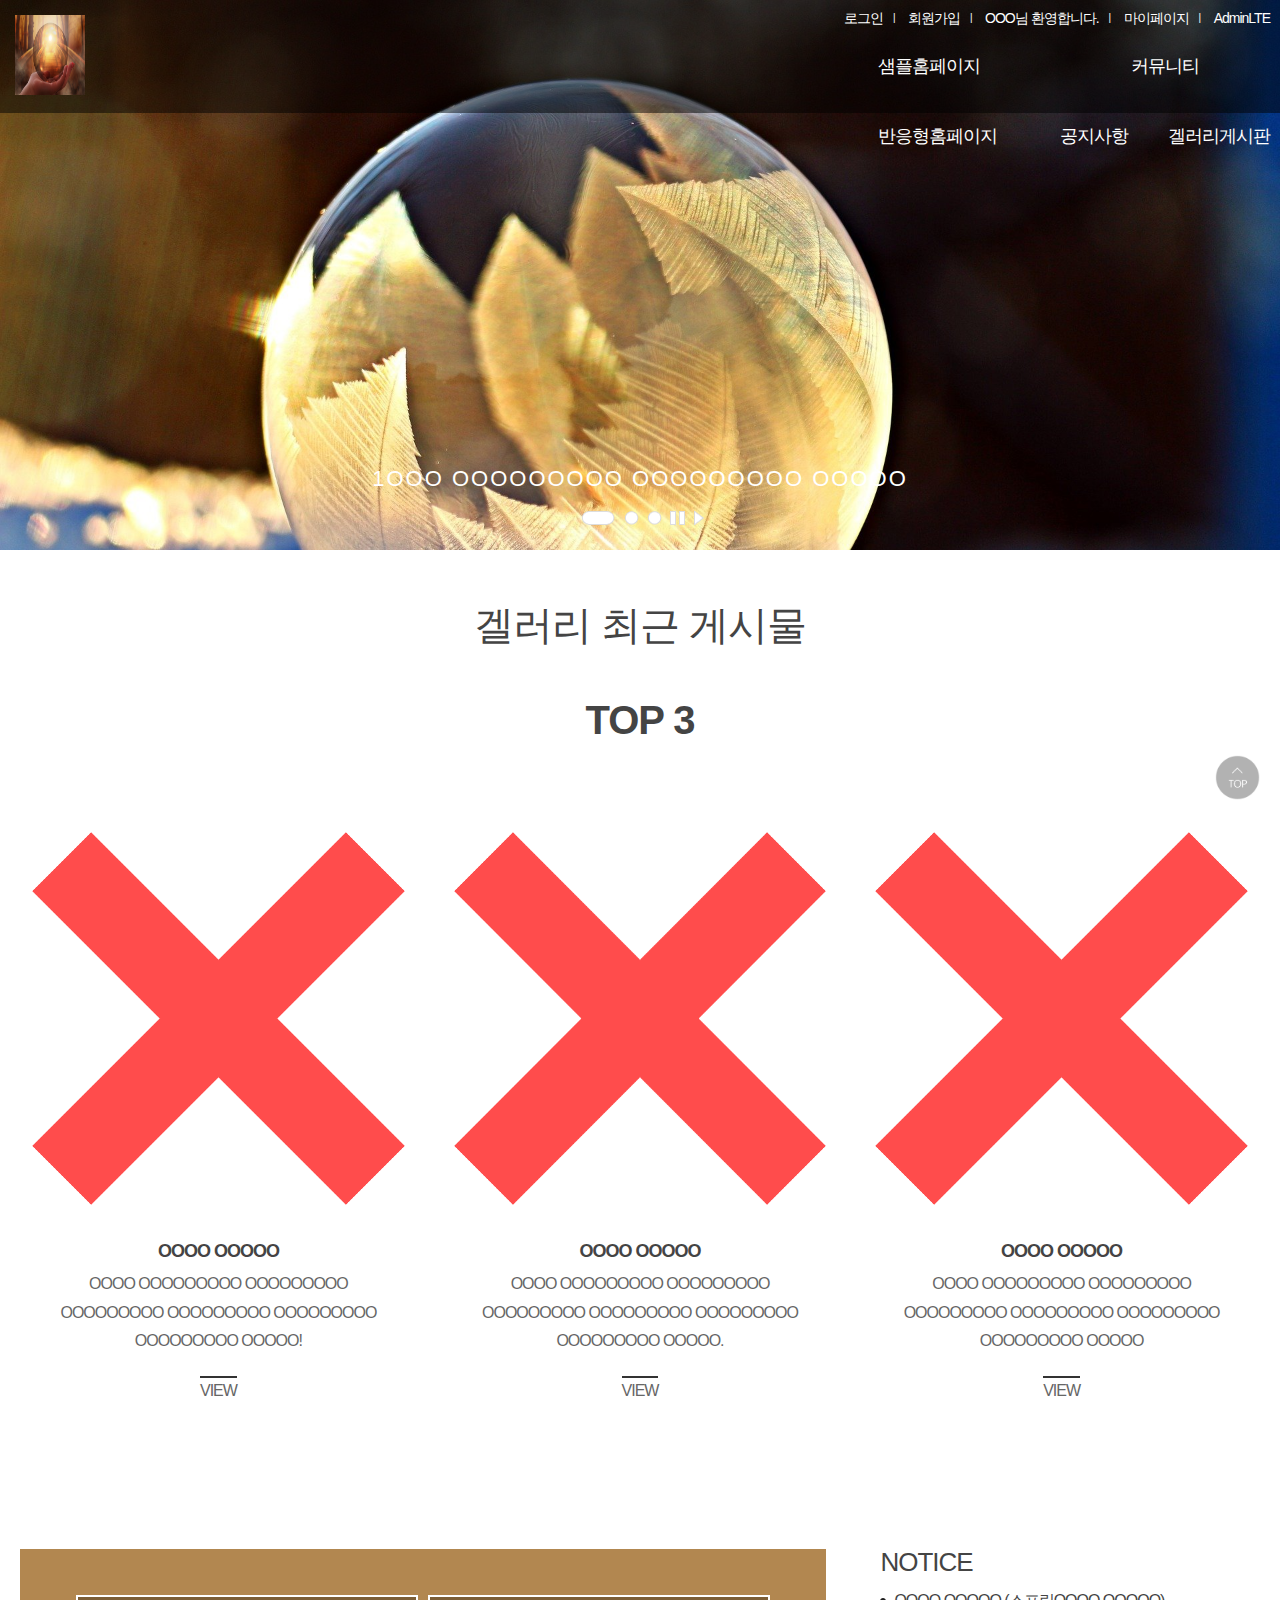
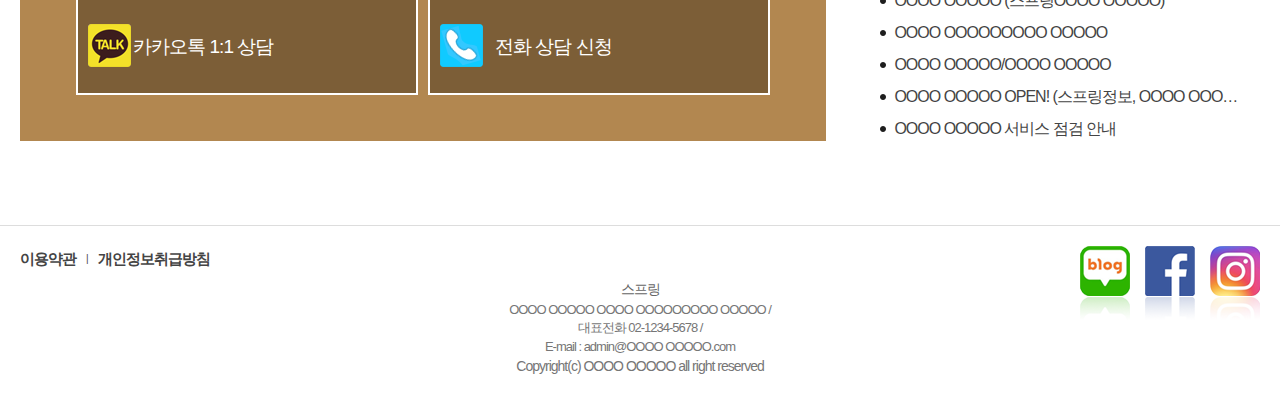
==== home/index.html @ 6bbe4cb5 "5교시 커밋" ====
<!DOCTYPE html>
<html lang="ko">
<head>
<title> 스프링 </title>
<meta name="viewport" content="width=device-width, initial-scale=1, minimum-scale=1, maximum-scale=1">
<meta charset="utf-8" />
<meta http-equiv="X-UA-Compatible" content="IE=edge">
<!-- 제이쿼리 코어 임포트(아래) -->
<script src="/home/js/jquery-3.6.0.js"></script>
<!-- 상단 바로가기 링크시 부드럽게 상단으로 이동하는 js 임포트(아래) -->
<script src="/home/js/jquery.smooth-scroll.min.js"></script>
<!-- 화면을 초기화 시키는 reset 스타일 임포트: 크로스브라이징 처리하기위해서 -->
<!-- 크롬, It, 엣지, 사파리, 파이어폭스 h1, p, u1, div 태그의 크기가 조금씩 틀립니다. -->
<!-- 작업한 결과가 모든 브라우저(크로싱브라우징)에 똑같이 보이게 하기 위한 reset.css(아래) -->
<link rel="stylesheet" href="/home/css/reset.css">
<!-- 여기서 부터 사용자 정의형 스타일 + 스크립트 추가(아래) -->
<link rel="stylesheet" href="/home/css/mobile.css">
<!-- 테블릿용 CSS 임포트 -->
<link rel="stylesheet" href="/home/css/tablet.css">
<!-- PC용 CSS 임포트 -->
<link rel="stylesheet" href="/home/css/pc.css">
<script src="/home/js/main.js"></script>
<!-- 메인슬라이드 코어 임포트 -->
<script src="/home/js/slidemain.js"></script>
<style>
/* 테블릿용 메인페이지 스타일 지정(아래) 801px~ 무한대까지 재정의 */
@media all and (min-width:801px) {

}
/* PC용 메인페이지 스타일 지정 1066px~ 무한대까지 재정의 */
@media all and (min-width:1066px) {
	/* 상단로고, 메뉴영역 */
	.header_area h1 {
		padding-left: 0px;
	}
	.header_cont {
		width: 769px;
		padding-right: 10px;
	}
	.gnb li a {
		padding: 26px 40px;
	}
	.gnb_depth { /* 2차메뉴 내용 */ 

	}
	/* //상단로고, 메뉴영역 */
};
</style>
<script>
// 메인페이지 전용 슬라이드 호출 부분
$(document).ready(function() {
	//위에서 선언한 함수|변수 사용(아래)
	//여기서 함수호출(실행)
	slideAuto = setTimeout('play_w("right")', 3000);//3초마다 play_w함수 실행
	var slidePlayHide = setTimeout(function(){
		$('.rollplay').css('display','none');
	},3000);//3초 후에 rollplay클래스 플레이버튼 영역을 숨김
	// 3개의 슬라이드 버튼 클랙 액션처리
	$('.rollstop a').click(function(){
		// this는 클릭한 본인 태그를 말합니다.
		$(this).parent().hide();//현재 stop버튼 숨김.
		$('.rollplay').css('display','inline-block');
		if(slideAuto) {
			clearTimeout(slideAuto);//slideAuto변수가 없다면, play_w함수를 실행 중지.
		}
	});
	$('.rollplay a').click(function(){
		$(this).parent().hide();// a태그의 부모 rollplay영역 입니다.
		$('.rollstop').css('display','inline-block');
		play_w('right');//3초마다 슬라이드 이미지 액션일 발생합니다.

	});
	$('.rollingbtn li.seq a').each(function(index){
		$(this).click(function(){
			$('.rollplay').hide();
			$('.rollstop').css('display','inline-block');
			if(slideAuto) {
				clearTimeout(slideAuto);//슬라이드 중지
			}
			play_w(index);//슬라이드 재생 : 단 시작위치는 클릭한 index부터 무한반복
		});
	});
});
</script>
</head>
<body>
<!-- 헤더에서푸터까지 -->
<div id="wrap">
	<!-- 헤더상단메뉴영역영역 -->
	<header id="header">
		<div class="header_area box_inner clear">
			<!-- 상단로고영역 -->
			<h1><a href="index.html">스프링 in 자바</a></h1>
			<!-- //상단로고영역 -->
			
			<!-- 상단메뉴메뉴영역 -->
			<p class="openMOgnb"
            ><a href="#">
                <b class="hdd">메뉴열기</b>
                 <span></span><span></span><span></span>
                </a>
            </p>
			<div class="header_cont">
				<ul class="util clear">
					<li><a href="login.html">로그인</a></li>
					<li><a href="join.html">회원가입</a></li>
					<!-- 로그인 후 보이는 메뉴(아래) -->
					<li><a href="#">OOO님 환영합니다.</a></li>
					<li><a href="mypage.html">마이페이지</a></li>
					<li><a href="../admin/home.html">AdminLTE</a></li>
				</ul>	
				<nav>
				<ul class="gnb clear">
					<li><a href="board_list.html" class="openAll1">샘플홈페이지</a>

                        <div class="gnb_depth gnb_depth2_1">
                            <ul class="submenu_list">
                                <li><a href="board_list.html">반응형홈페이지</a></li>
                            </ul>
                        </div>
					</li>
					<li><a href="board_list.html" class="openAll2">커뮤니티</a>
				        <div class="gnb_depth gnb_depth2_2">
                            <ul class="submenu_list">
                                <li><a href="board_list.html">공지사항</a></li>
                                <li><a href="board_list.html">겔러리게시판</a></li>
                            </ul>
                        </div>
					</li>
				</ul>
                </nav>
				<p class="closePop"><a href="javascript:;">닫기</a></p>
			</div>
			<!-- //상단메뉴메뉴영역 -->
		</div>
	</header>
	<!-- //헤더상단메뉴영역영역 -->
	
	<!-- 메인콘텐츠영역 -->
	<div id="container">
		<!-- 모바일+PC 공통슬라이드영역 -->
    	<div class="main_rolling_pc">
            <div class="visualRoll">
            	<!-- 슬라이드이미지영역 -->
                <ul class="viewImgList">
                    <li class="imglist0">
                        <div class="roll_content">
                            <a href="javascript:;">
							<p class="roll_txtline">1OOO OOOOOOOOO OOOOOOOOO OOOOO</p>
							</a>
                        </div>
                    </li>
                    <li class="imglist1">
                        <div class="roll_content">
                            <a href="javascript:;">
							<p class="roll_txtline">2OOO OOOOOOOOO OOOOOOOOO OOOOO</p>
							</a>
                        </div>
                    </li>
                    <li class="imglist2">
                        <div class="roll_content">
                            <a href="javascript:;">
							<p class="roll_txtline">3OOO OOOOOOOOO OOOOOOOOO OOOOO</p>
							</a>
                        </div>
                    </li>
                </ul>
                <!-- //슬라이드이미지영역 -->
                <!-- 슬라이드버튼영역 -->
                <div class="rollbtnArea">
                    <ul class="rollingbtn">
                        <li class="seq butt0"><a href="#butt"><img src="./img/btn_rollbutt_on.png" alt="1번" /></a></li>
                        <li class="seq butt1"><a href="#butt"><img src="./img/btn_rollbutt_off.png" alt="2번" /></a></li>
                        <li class="seq butt2"><a href="#butt"><img src="./img/btn_rollbutt_off.png" alt="3번" /></a></li>
                        <li class="rollstop"><a href="#" class="stop"><img src="./img/btn_roll_stop.png" alt="멈춤" /></a></li>
                        <li class="rollplay"><a href="#" class="play"><img src="./img/btn_roll_play.png" alt="재생" /></a></li>
                    </ul>
                </div>
                <!-- //슬라이드버튼영역 -->
            </div>
        </div>
        <!-- //모바일+PC 공통슬라이드영역 -->
	
		<!-- 갤러리최근게시물영역 -->
		<div class="about_area">
			<h2>겔러리 최근 게시물 <b>TOP 3</b></h2>
			<div class="about_box">
				<ul class="place_list box_inner clear">
					<li><a href="#" onclick="$('.popup_base').css('height',$(document).height());$('.contact_pop').show();">
							<img class="img_topplace" src="img/no_image.png" alt="OOOO OOOOO" style="opacity:0.7;"/>
							<h3>OOOO OOOOO</h3>
							<p class="txt">OOOO OOOOOOOOO OOOOOOOOO OOOOOOOOO OOOOOOOOO OOOOOOOOO OOOOOOOOO OOOOO!</p>
							<span class="view">VIEW</span></a>
					</li>
					<li><a href="#" onclick="$('.popup_base').css('height',$(document).height());$('.space_pop').show();">
							<img class="img_topplace" src="img/no_image.png" alt="OOOO OOOOO" style="opacity:0.7;"/>
							<h3>OOOO OOOOO</h3>
							<p class="txt">OOOO OOOOOOOOO OOOOOOOOO OOOOOOOOO OOOOOOOOO OOOOOOOOO OOOOOOOOO OOOOO.</p>
							<span class="view">VIEW</span></a>
					</li>
					<li><a href="#" onclick="$('.popup_base').css('height',$(document).height());$('.program_pop').show();">
							<img class="img_topplace" src="img/no_image.png" alt="OOOO OOOOO" style="opacity:0.7;"/>
							<h3>OOOO OOOOO</h3>
							<p class="txt">OOOO OOOOOOOOO OOOOOOOOO OOOOOOOOO OOOOOOOOO OOOOOOOOO OOOOOOOOO OOOOO</p>
							<span class="view">VIEW</span></a>
					</li>
				</ul>
			</div>
		</div>
		<!-- //갤러리최근게시물영역 -->

		<!-- 카카오톡상담및최근공지사항영역 -->
		<div class="appbbs_area">
			<div class="appbbs_box box_inner clear">
				<h2 class="hdd">상담과 최근게시물</h2>
				<p class="app_line">
					<a href="javascript:;">카카오톡 1:1 상담</a>
					<a href="javascript:;">전화 상담 신청</a>
				</p>
				<div class="bbs_line">
					<h3>NOTICE</h3>
					<ul class="notice_recent">
						<li><a href="javascript:;">OOOO OOOOO (스프링OOOO OOOOO)</a></li>
						<li><a href="javascript:;">OOOO OOOOOOOOO OOOOO</a></li>
						<li><a href="javascript:;">OOOO OOOOO/OOOO OOOOO</a></li>
						<li><a href="javascript:;">OOOO OOOOO OPEN! (스프링정보, OOOO OOOOO)</a></li>
						<li><a href="javascript:;">OOOO OOOOO 서비스 점검 안내</a></li>
					</ul>
				</div>
			</div>
		</div>
		<!-- //카카오톡상담및최근공지사항영역 -->
	</div>
	<!-- //메인콘텐츠영역 -->
	
	<!-- 푸터메뉴및사업자정보영역 -->
	<footer>
		<div class="foot_area box_inner">
			<ul class="foot_list clear">
				<li><a href="javascript:;">이용약관</a></li>
				<li><a href="javascript:;">개인정보취급방침</a></li>
			</ul>
			<h2>스프링</h2>
            <p class="addr">OOOO OOOOO OOOO OOOOOOOOO OOOOO <span class="gubun">/</span>        
				<span class="br_line">대표전화 <span class="space0">02-1234-5678</span> <span class="gubun">/</span>        
					<span class="br_line">E-mail : <span class="space0"> admin@OOOO OOOOO.com</span></span>
				</span>
			</p>
			<p class="copy box_inner">Copyright(c) OOOO OOOOO all right reserved</p>
			<ul class="snslink clear">
				<li><a href="javascript:;">blog</a></li>
				<li><a href="javascript:;">facebook</a></li>
				<li><a href="javascript:;">instargram</a></li>
			</ul>
		</div>
	</footer>
	<!-- //푸터메뉴및주소영역 -->
</div>
<!-- //헤더에서푸터까지 -->

<!-- 하단퀵메뉴영역 -->
<div class="quick_area">
	<p class="to_top"><a href="#wrap" class="s_point">TOP</a></p>
</div>
<!-- //하단퀵메뉴영역 -->

</body>
</html>
---- home/css/mobile.css ----
@charset "UTF-8";
/* 모바일용 메인페이지 스타일 지정(아래) */
/* 공통영역 */
body { /* body a 태그엔 적용이 않됩니다. */
    font-family: 'Nanum Gothic', sans-serif;
    font-size: 16px !important;/* important 중요함, body 폰트크기는 무조건 고정 */
    letter-spacing: -1px !important;
    color: #444 !important;
    word-wrap: break-word !important;/* 워드랩,줄바꿈할때 책
	가방(X) 단어가 분리가 않되면서(단어단위로) 줄바꿈이 됩니다. */
	line-height: 1 !important;/* 단위 1이면 16px 입니다. */
}
dl, ol, ul {margin-bottom: 0 !important;}
#container a:hover {color:#000 !important;}/* : 가상선택자, :: 가상요소 */
a:link {color: #444;}
a:hover {color: #fff !important;}
a:visited {color: #444;}
a {text-decoration: none;}/* 링크의 밑줄이 사라짐. */
.clear::after {
	content: '';
	clear: both;/* 태그의 위치를 지정하는 float:left|right 속성을 초기화 시킴 */
	display: block;/* float는 블럭 속성이 없어진것을 clear시키면, 다시 block속성 부여 */
}
/* //공통영역 */

/* 부트스트랩 CSS 수정 */
.txt_right {
	text-align: right !important;
}
.mt20 { /* mt 네이밍은 부트스트랩과 동일 */
	margin-top: 20px !important;
}
.w100p { /* 너비크기 100% percent  */
	width: 100% !important;
}
/* //부트스트랩 CSS 수정 */

/* 헤더영역 */
.on { /* .클래스선택자 */
	background: #32353d;
}
header { /* 태그선택자 */
	height: 90px;
	text-align: center;
	z-index: 200;/* z-index z순서: x(가로축),y(세로축),z(위쪽공간) */
	/* 빨간색 z-index:0 은 제일 아래, 녹색 z-index:1, 값을 높을수로 위쪽에 배치 */
	/* z-index를 200으로 주는 이유는 슬라이드 이미지 겹칠때 메뉴가 다른 태그에 가려지는 것을 방지 */
	background: rgba(0,0,0,0.5);/* alpha 약자: 투명도 크기 1:100%, 0.5:50% */
	position: absolute;/* relative 다른태그와 관계(기본값), 위치에서 다른태그에 영향을 받지않음 */
	left: 0; top:0;
	width: 100%;
}
.box_inner {
	width: 100%; margin: 0 auto;
}
/* //헤더영역 */
/* 로고영역 */
.header_area h1 {
	float: none;
	width: 100%;
	height: 50px;
	text-align: center;
	padding: 3px 0px 0px;/* 3px(상하) 0px(좌) 0px(우) */
}
.header_area h1 a {
	/* 로고는 이미지인데 글을 더한 이유는 웹접근성 때문에 추가(스크린리더:시각장애인용유틸리티)  */
	display: inline-block;
	width: 150px;
	height: 80px;
	background: url(../img/logo.jpg) no-repeat;/* css3는 함수를 지원합니다. */
	background-size: 50px 60px !important;/* 백그라운드 이미지 사이즈 가로50px, 세로60px */
	background-position: center center !important;/* 이미지위치가 가로 가운데, 세로 가운데정렬 */
	text-indent: -9999px;/* 들여쓰기 이미지만 보이고, 글자는 숨기기 위치 */
	overflow: hidden;
}
/* //로고영역 */

/* 상단메뉴영역 */
.openMOgnb {
	/* gnb: global navigation bar 약자 메뉴명칭으로 사용 */
	display: block;
	position: absolute;
	left:15px;
	top:35px;
	width: 25px;
	height: 16px;
}
.hdd {
	text-indent: -9999px;
	position: absolute;
}
.openMOgnb span {
	box-sizing: border-box;/* 박스크기를 테두리까지 크기로 고정 */
	display: block;
	width: 25px; height: 3px;
	margin-bottom: 4px;
	border-radius: 10px;/* 테두리 라운드 처리 */
	background: #fff;
}
.openMOgnb span:first-of-type + span {width: 17px;} /* + 형제 인접연자 */
.openMOgnb span:last-child {
	/* width: 25px; */
	margin-bottom: 0px;
}
.header_cont {
	float: none;
	width: 100%;
	background: #31343d;
	margin-top: 36px;
	display: none;
}
.closePop {
	display: block;
	position: absolute;
	right: 0px;
	top: 15px;
}
.closePop a {
	display: block;
	width: 60px; height: 60px;
	text-indent: -9999px;
	overflow: hidden;
	background: url(../img/btn_closeMenu.png) no-repeat;
	background-size: 60px;
}
.util {padding: 20px;}
.header_cont a {
	color: #fff; font-size: 16px;
}
.util li {float: left;}
.util li::after {
	/* ::가상요소를 추가 */
	content: '|';
	display: inline-block;
	padding: 0 10px;
	color: #a2a2a3;
	font-size: 10px;
	position: relative;
	top:-2px;
}
.util li:last-child::after {
	/* 가상선택자 마지막 li태그에서 가성요소 추가 */
	content: '';
	display: none;
}
.gnb {
	float: none;
	box-sizing: border-box;
	padding-top: 0px;
	height: auto;
	border-top:1px solid #83868b;
}
.gnb li {
	float: left;
	width: 50%;
	text-align: left;
	box-sizing: border-box;/* width 50%안쪽에 테두리 까지 포함 */
	border-bottom: 1px solid #83868b;
}
.gnb li a {
	display: block;
	padding: 0px 0px 0px 65px;
	height: 60px;
	line-height: 60px;
	background: url(../img/ico_gnb01.png) no-repeat 10px center;/* 10px 가로위치, center 세로가운데정렬 */
	background-size: 49px 56px;
}
.gnb_depth {
	/* 2차(서브)메뉴 */
	/* display: none; */
}
.gnb li + li a { /* 1차(대메뉴) li 태그중 2번째영역 */
	background-image: url(../img/ico_gnb02.png);	
}
.gnb li + li + li a { /* 1차(대메뉴) li 태그중 3번째영역 */
	background-image: url(../img/ico_gnb02.png);	
}
.gnb li + li + li + li a { /* 1차(대메뉴) li 태그중 4번째영역 */
	background-image: url(../img/ico_gnb02.png);	
}
.gnb li:nth-child(2n+1) {
	/* 2n+1 홀수번째의 li태그를 말함 */
	border-right: 1px solid #83868b;
}
/* //상단메뉴영역 */
/* 본문컨테이너영역 */
#container, footer, .hdd, .quick_area {
    text-align: center;
}
#container {
    position: relative;
    width: 100%;
    padding-bottom: 30px;
}
/* 슬라이드영역 */
.main_rolling_pc {
	display: block;
}
.visualRoll {
	position: relative;
	width: 100%;
}
.viewImgList {
	position: relative;
	width: 100%;
}
ul.viewImgList li {
	/* ul.클래스명: ul태그중 클래스명이 viewImgList 영역 */
	text-align: center;
	height: 300px;
	line-height: 550px;
	background-size: cover;/* 배경 이미지의 크기를 꽉 채우는 값 cover */
	width: 100%;
}
.roll_content a img {
	display: none;
}
li.imglist0 {
	position: relative;/* 기준위치 */
	z-index: 50;
	background: url(../img/slide1.jpg) no-repeat;
}
li.imglist1 {
	position: absolute;
	z-index: 10;
	left:0; top:0;
	background: url(../img/slide2.jpg) no-repeat;
}
li.imglist2 {
	position: absolute;
	z-index: 10;
	left:0; top:0;
	background: url(../img/slide3.jpg) no-repeat;
}
.roll_content {
	position: static;
}
.roll_content .roll_txtline {
	position: absolute;
	left:0;
	bottom: 60px;/* roll_content하단에서 60px 위에 위치 */
	width: 100%;
	line-height: 1;
	text-align: center;
	font-size: 22px;
	color: #fff;
	letter-spacing: 2px;
}
.rollbtnArea {
	position: absolute;/* 위치를 기준위치에서 고정시켜놓겠다 */
	width: 100%;
	left: 0px;
	bottom: 25px;
	z-index: 200;
}
.rollingbtn {
	width: 320px;
	margin: 0 auto;/* 버튼영역에 5개 들어가고, 가운데 정렬 시킴 */
	text-align: center;
}
.rollingbtn li.butt0 {
	margin-left: 10px;
}
.rollingbtn li {
	display: inline-block;
	margin-left: 5px;
}
.rollingbtn li a {
	vertical-align: top;/* img하고 다른태그사용시 다른 태그의 세로 정렬 */
}
/* //슬라이드영역 */

/* 겔러리최근게시물영역 */
.about_area h2 b {
    display: block;
    padding: 27px 0 25px; /* 27상하, 0좌, 25우 */
}
.about_area h2 b {
    display: block;/* 1개 라인 영역 모두차지 */
    padding-top: 10px;
}
.about_box {background: #fff;}
.place_list li {
    float: none;
    width: 100%;
    margin: 0;
    box-sizing: border-box;
    padding: 0 20px;
}
.place_list li img {
    width: 100%;/* 가로크기 반응형으로 만드는 방법 크기를 % 표시 */
}
.place_list li h3 {
    font-weight: bold;
    font-size: 18px;
    padding-top: 25px;
}
.place_list p.txt {
    padding: 10px 50px 30px;
    line-height: 1.4;
    box-sizing: border-box;
    width: 100%;
    overflow: hidden;
    word-break: keep-all;
    color: #666;
}
.place_list li .view {
    padding-bottom: 10px;
    margin: 0 0 30px;
    display: inline-block;
    padding-top: 5px;
    border-top: 2px solid #333;
    color: #666;
}
/* 겔러리최근게시물영역 */

/* 공지사항최근게시물영역 */
.app_line {display: none;}/* 테블릿,PC 전용 콘텐츠입니다. */
.appbbs_area {
    padding: 0 20px;
    text-align: left;
}
.bbs_line {
    float: none;
    width: 100%;
    padding: 20px 0;
    border-top: 1px solid #d6d7d8;
}
.bbs_line h3 {
    font-weight: bold;
    font-size: 19px;
}
.bbs_line .notice_recent {padding-top: 10px;}
.bbs_line .notice_recent li {
    padding: 8px 0;
}
/* 공지사항최근게시물영역 */

/* 본문컨테이너영역 */

/* 푸터스타일지정 */
footer {
	border-top: 1px solid #ddd;
	
}
.foot_area { /* 모바일에서는 의미없고, 테블릿이상에서 의미있는 스타일 */
	box-sizing: border-box;
	padding: 0px 20px 90px;
	position: relative;/* relative가 있다는 것은 foot_area안쪽에 태그의 기준으로 사용하다는 의미 */
}
.foot_list {
	padding-top: 25px;
}
.foot_list li {
	float: left;/* 세로배치 콘텐츠를 가로로 배치할때 사용 */
}
.foot_list li:first-child::after {
	content: '|';
	display: inline-block;
	padding: 0px 10px;
	font-size: 10px;
	position: relative;
	top: -2px;
}
.foot_list li a {
	font-weight: bold;
	font-size: 15px;
}
.foot_list li a:hover {color: black !important;}
.foot_area h2 {
	padding-top: 15px;
	font-size: 14px;/* px:픽셀pixel html크기 단위,기타단위: em, rem(root em) */
	color: #666;
}
.addr {
	line-height: 1.3;/* 줄간격 1.3배 */
	font-size: 14px;
	color: #767676;
	padding-top: 5px;
}
.br_line {
	display: block; /* 블럭영역은 1줄 모두 자리차지 == 엔터 == 줄바꿈 */
}
.copy {
	padding: 3px 0px 20px;
	font-size: 14px;
	color: #767676;
}
.snslink {
	position: static; /* 다른태그를 기준으로 static고정값, relative상대값 */
	width: 210px;
	margin: 10px auto; /* 10px 상하여백, auto 좌우 가운데정렬 */
}
.snslink li:first-child {
	margin-left: 0px;
}
.snslink li {
	margin-left: 30px;
	float: left; /* 리스트li태그의 세로배치를 가로배치로 변경할때 사용 */
}
.snslink li a {
	display: block;
	width: 50px;
	height: 74px;
	text-indent: -9999px;/* 들여쓰기, 글자를 숨기기: 웹접근성(시각장애인용구현) */
	background: url(../img/ico_blog_r.png) no-repeat;
	overflow: hidden;
}
.snslink li + li a {/* 인접(형제)연산자+ == sibling(시블링) */
	background-image: url(../img/ico_facebook_r.png);
}
.snslink li + li + li a {
	background-image: url(../img/ico_instargram_r.png);
}
/* 퀵메뉴영역 */
.to_top {
	position: fixed; /* 붙박이: 마우스 스크롤해도 항상 그자리 고정되어 있음. */
	right: 20px;
	bottom: 100px;
	text-align: center;
	background: none;
	z-index: 100; /* 슬라이드 이미지 200 보다는 아래이기 때문에 겹치면 않보임. */
}
.to_top a {
	display: block;
	width: 45px;
	height: 45px;
	background: url(../img/ico_totop_mo.png) no-repeat center;
	background-size: 45px;
	text-indent: -9999px;
}
/* 퀵메뉴영역 */
/* 푸터스타일지정 */
---- home/css/tablet.css ----
@charset "UTF-8";
@media all and (min-width:801px) {
	/* 상단로고와 메뉴스타일 */
	header {
		height: 113px;
	}
	.header_area h1 {
		float: left; /* 로고 이미지를 가운데 -> 왼쪽으로 정렬 */
		padding: 15px 0px 0px;
		padding-left: 20px;
		width: auto;
		height: inherit; /* 상속: 현재영역의 부모의 높이를 그대로 사용하겠다는 명시 */
		text-align: inherit;
	}
	.header_area h1 a {
		display: block;
		width: 100px;
		height: 80px;
		background-size: 70px 80px !important;
	}
	.openMOgnb {
		display: none; /* 모바일용 햄버거메뉴 숨기기 */
	}
	.header_cont {
		display: block;
		float: right;
		width: 60%;
		padding-right: 20px;
		background: none;
		margin-top: 0px;
	}
	.closePop { display: none; }
	.util { /* 메인메뉴 상단의 소메뉴 util이라고 이름지음 */
		padding: 0px;
		text-align: right;
		padding-top: 10px;
	}
	.util li {
		float: none;
		display: inline;
	}
	.util li::after {
		color: #fff;
	}
	.util li a {
		font-size: 14px;
	}
	.gnb {/* 대메뉴-1차메뉴 */
		float: right;
		padding-top: 5px;
		height: inherit;
		border-top: none;
	}
	.gnb li {
		width: auto;
		text-align: inherit;
		box-sizing: inherit;
		border-bottom: none;
	}
	.gnb li:nth-child(2n+1) { /* 대메뉴 중간 막대 사라지게 하는 명령*/
		border: none;
	}
	.gnb li a {
		padding: 26px 25px;
		font-size: 18px;
		height: inherit;
		line-height: inherit;
		background: none;
	}
	.gnb li + li a {
		background: none;
	}
	.gnb li + li + li a {
		background: none;
	}
	.gnb li + li + li + li a {
		background: none;
	}
	.gnb li:last-child a {/* 제일 오른쪽 li태그 영역 */
		padding-right: 0px;
	}
	/* //상단로고와 메뉴스타일 */
    
    /* 컨테이너영역 */
	#container {
		padding-bottom: 20px;
		width: auto;
		position: inherit;/* 상속: 부모영역의 위치를 상속받습니다. */
	}
	/* //컨테이너영역 */
	/* 슬라이드영역 */
	ul.viewImgList li {
		height: 550px;
	}
	/* //슬라이드영역 */
	/* 최신겔러리 */
	.about_area h2 {
		padding: 55px 0px 105px;
		font-size: 40px;
	}
	.about_area h2 b {
		display: inherit;
		padding-top: inherit;
	}
	.place_list {
		box-sizing: border-box;
		padding: 0px 20px;
	}
	.place_list li:first-child {
		margin-left: 0px;
	}
	.place_list li {
		float: left; /* 세로배치를 가로배치로 바꾸는 명령 */
		width: 32%; /* 32%x3=96%, 3개 사이 2%씩이면 = 4%가 여백, 전체 100% */
		margin-left: 2%;
		position: relative;/* li태그의 안쪽 겔러리 이미지, 제목 위치의 기준값 */
		top: -50px;
		padding: 0px;
	}
	.place_list li p.txt {
		padding: 10px 30px 0px;
		line-height: 1.8;
	}
	.place_list li .view {
		margin-top: 20px;
	}
	/* //최신겔러리 */

	/* 전화 상담과 최근공지사항 */
	.appbbs_area {
		padding: 60px 0px;
	}
	.appbbs_box {
		box-sizing: border-box;
		padding: 0px 20px;
	}
	.app_line {
		display: inherit;
		float: left;
		width: 65%; /* 나머지 35%가 최근공지사항영역 */
		box-sizing: border-box;
		padding: 46px 0px;
		background: url(../img/bg_app.jpg); /* no-repoat가 필요없음. 단일색상이라서 */
		font-size: 0px; /* 시각장애를 위해서 존재 */
		text-align: center;
	}
	.app_line a {
		font-size: 19px;
		display: inline-block;
		width: 42.4%; /* 65%(app_line)영역의 42.4%을 가집니다. */
		height: 100px;
		line-height: 100px;
		box-sizing: border-box;
		padding-left: 55px;
		text-align: left;
		background: rgba(0,0,0,0.3) url(../img/ico_katalk.png) no-repeat 10px 50%; /* 10px 가로위치, 50% 세로가운데위치 */
		border: 2px solid #fff;
		color: #fff;
		vertical-align: middle; /* 세로가운데정렬 */
		margin-right: 10px;
	}
	.app_line a + a{/* 형제 sibling 태그영역 */
		background-image: url(../img/ico_phone.png);
		margin-right: 0px;
		padding-left: 65px;
	}
	.bbs_line {/* 최신공지사항영역 */
		float: right;
		width: 29%; /* 나머지 35%중 29%영역지정 나머지 6%는 여백으로 사용 */
		border-top: none;
		padding: inherit;
	}
	.bbs_line h3 {
		font-size: 26px;
		font-weight: inherit;
	}
	.bbs_line .notice_recent li a {
		display: block;
		padding-left: 14px;
		background: url(../img/ico_bullet.png) no-repeat 0px 50%;
		overflow: hidden;
		text-overflow: ellipsis;/* 문자열이 영역을 벗어났을때 ...표시하는 명령 */
		white-space: nowrap;/* 문자를 자를때 단어를 기준으로 하지 wrapping 않겠다. */
	}
	/* //전화 상담과 최근공지사항 */

	/* 퓨터영역 */
	footer {
		padding: inherit; /* 상속: 부모 영역의 페딩속성을 상속받겠다. */
	}
	.foot_area {
		padding-left: 20px;
		padding-bottom: 0px;
	}
	.addr {
		font-size: 13px;
		line-height: 1.4;
	}
	.br_line {
		display: inherit; /* 모바일에서 적용했던 스타일 해제 하겠다는 의미 */
	}
	.snslink {
		position: absolute;/* 현재 태그를 고정위치로 만들겠다. */
		right: 20px;
		top: 20px;
		width: auto;
		margin: inherit;
	}
	.snslink li {
		margin-left: 15px;
	}
	/* //퓨터영역 */
};
---- home/css/pc.css ----
@charset "UTF-8";
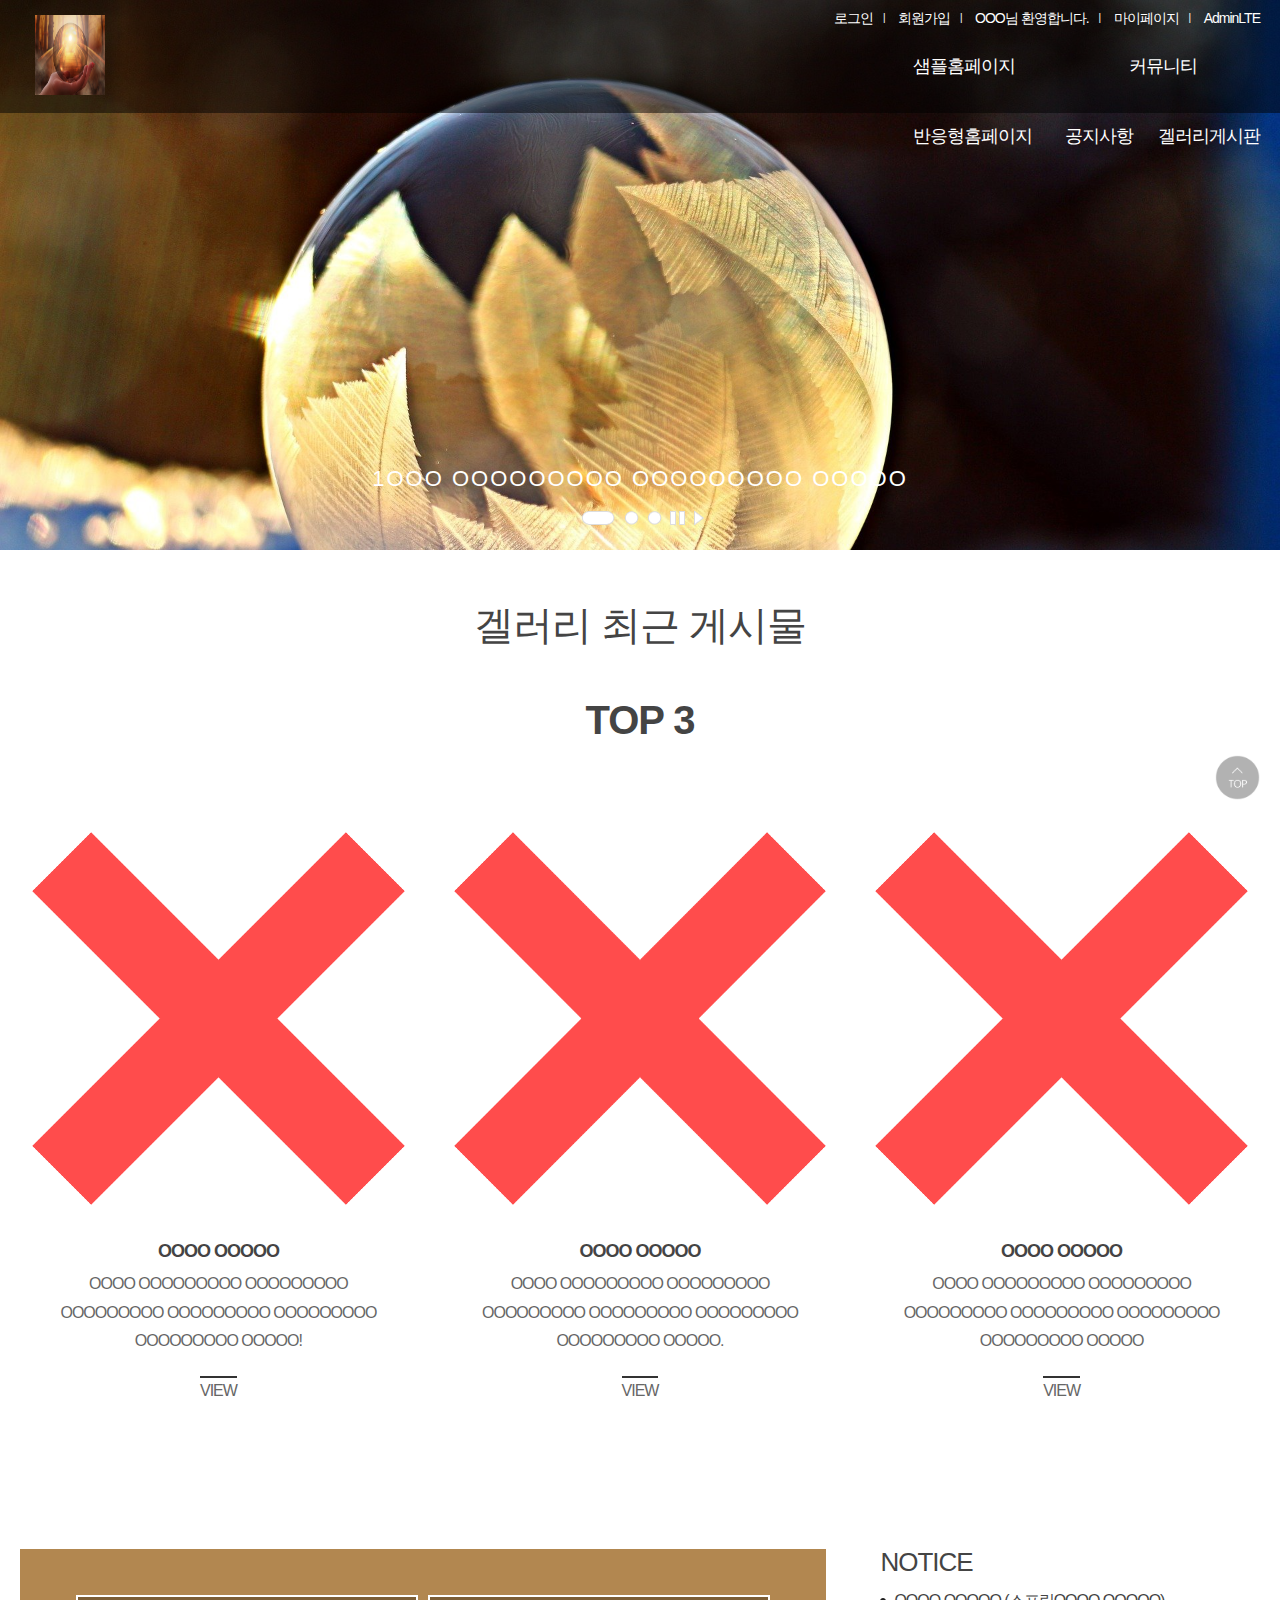
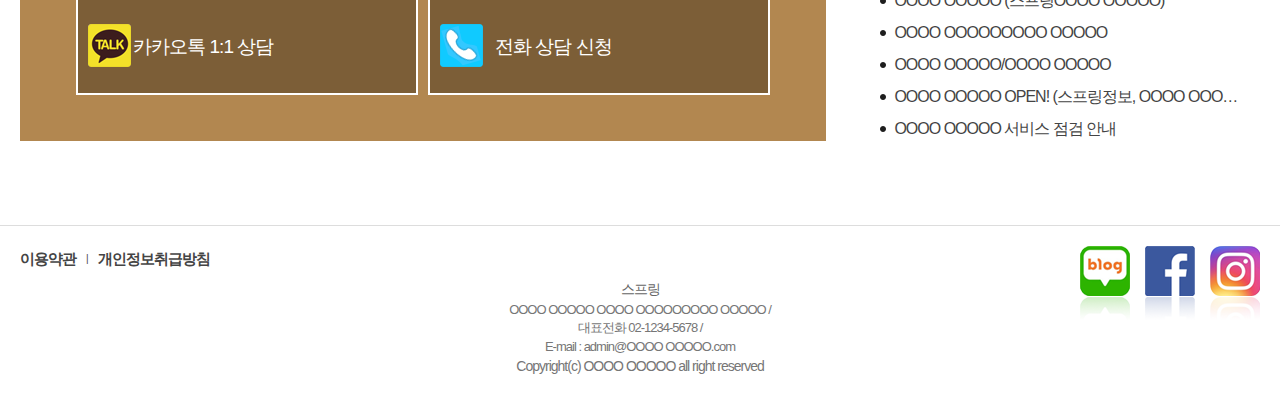
==== commit 678ebb7f: "6교시 커밋" ====
--- a/home/index.html
+++ b/home/index.html
@@ -29,21 +29,7 @@
 }
 /* PC용 메인페이지 스타일 지정 1066px~ 무한대까지 재정의 */
 @media all and (min-width:1066px) {
-	/* 상단로고, 메뉴영역 */
-	.header_area h1 {
-		padding-left: 0px;
-	}
-	.header_cont {
-		width: 769px;
-		padding-right: 10px;
-	}
-	.gnb li a {
-		padding: 26px 40px;
-	}
-	.gnb_depth { /* 2차메뉴 내용 */ 
-
-	}
-	/* //상단로고, 메뉴영역 */
+	
 };
 </style>
 <script>
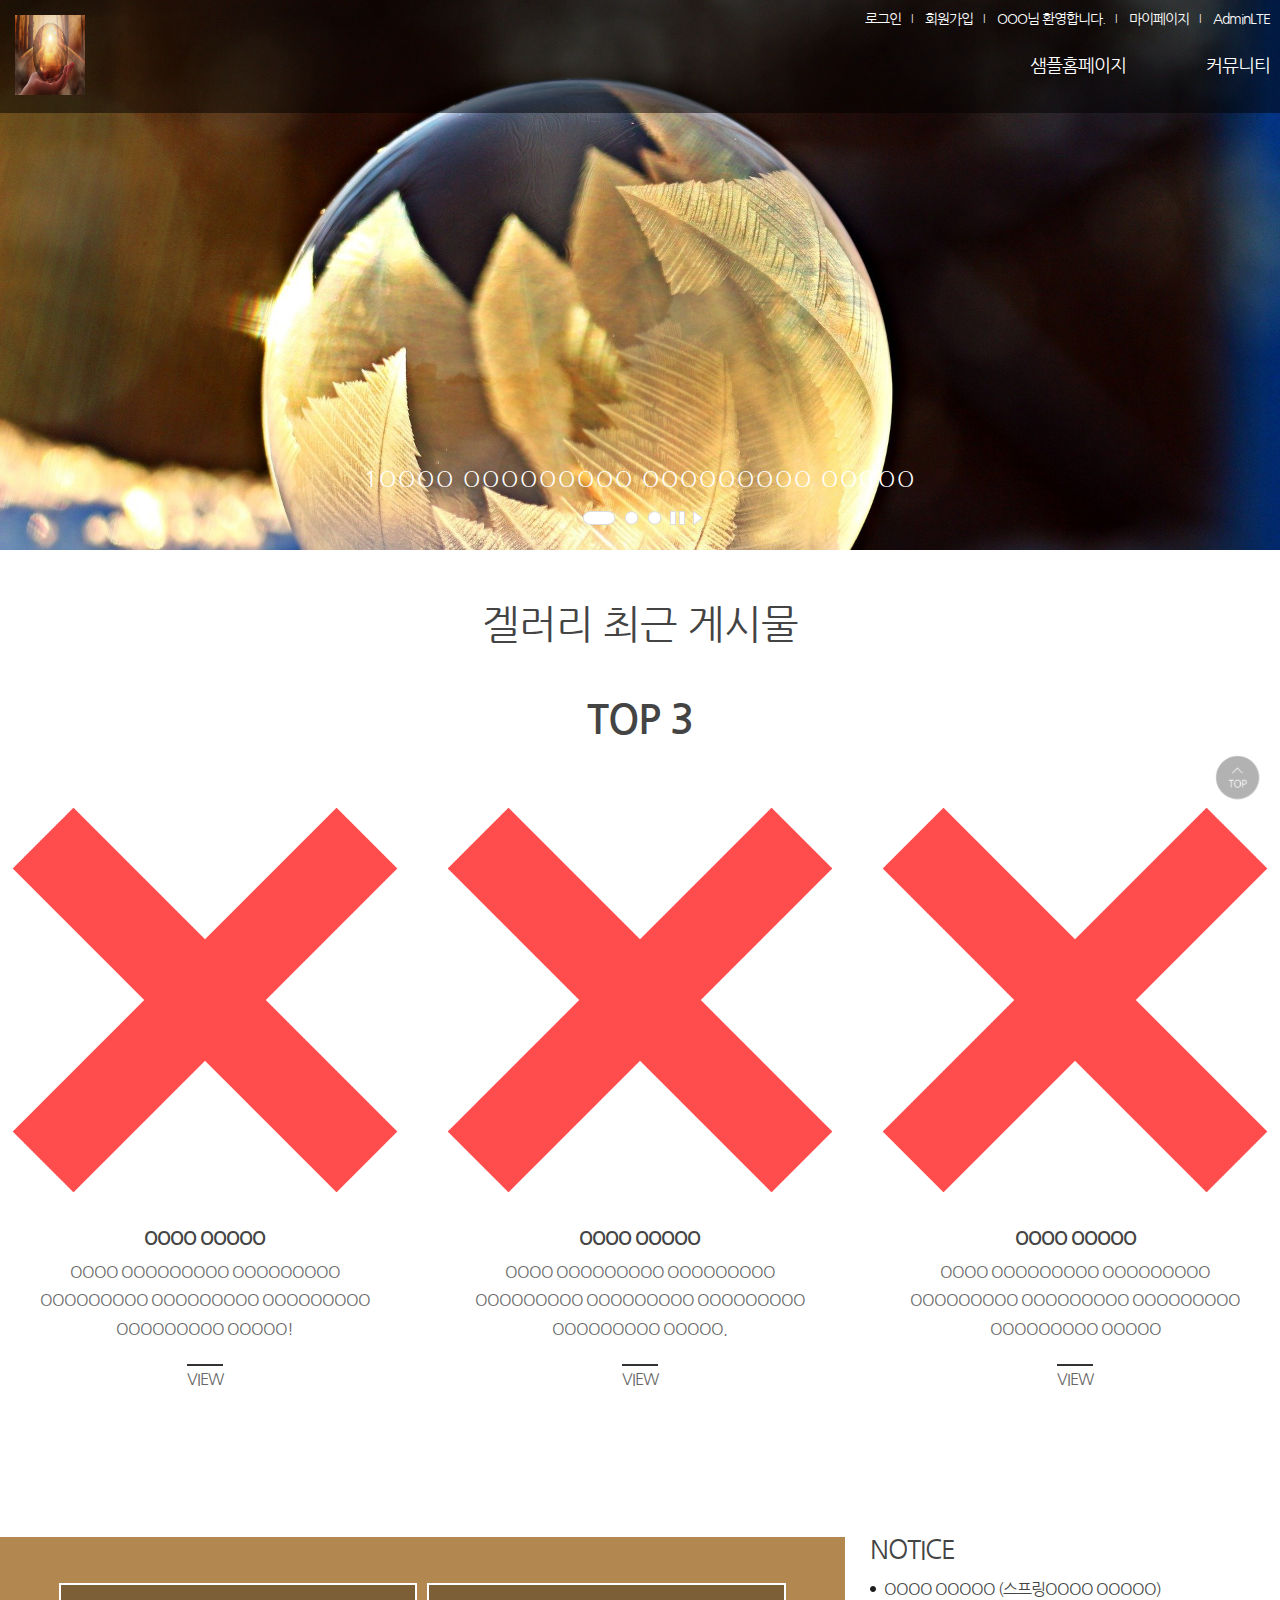
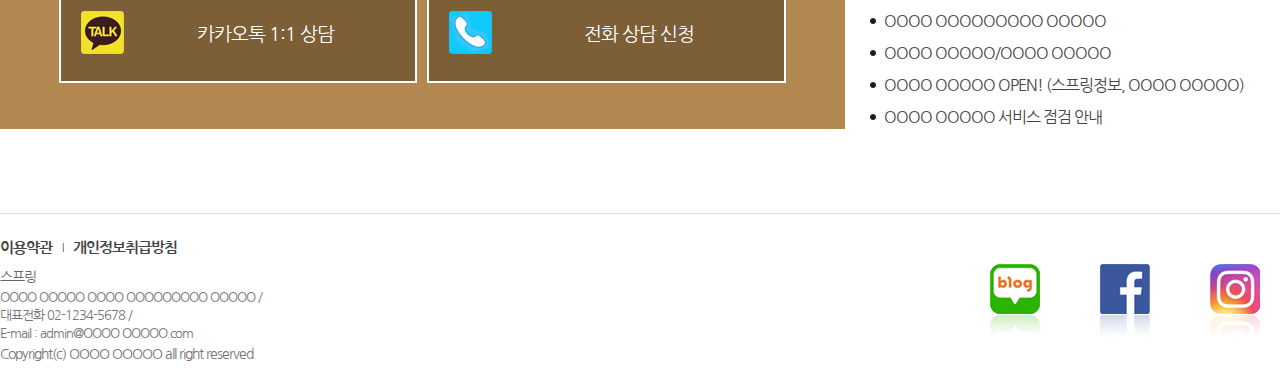
==== commit 7ee596be: "중간커밋" ====
--- a/home/index.html
+++ b/home/index.html
@@ -5,13 +5,13 @@
 <meta name="viewport" content="width=device-width, initial-scale=1, minimum-scale=1, maximum-scale=1">
 <meta charset="utf-8" />
 <meta http-equiv="X-UA-Compatible" content="IE=edge">
-<!-- 제이쿼리 코어 임포트(아래) -->
+<!-- 제이쿼리 코어 임포트 가져오기(아래) -->
 <script src="/home/js/jquery-3.6.0.js"></script>
-<!-- 상단 바로가기 링크시 부드럽게 상단으로 이동하는 js 임포트(아래) -->
+<!-- 상단바로가기 클릭시 부드럽게 이동하는 외부 라이브러리 JS 임포트(아래) -->
 <script src="/home/js/jquery.smooth-scroll.min.js"></script>
-<!-- 화면을 초기화 시키는 reset 스타일 임포트: 크로스브라이징 처리하기위해서 -->
-<!-- 크롬, It, 엣지, 사파리, 파이어폭스 h1, p, u1, div 태그의 크기가 조금씩 틀립니다. -->
-<!-- 작업한 결과가 모든 브라우저(크로싱브라우징)에 똑같이 보이게 하기 위한 reset.css(아래) -->
+<!-- 화면을 초기화 시키는 reset 스타일 임포트:크로스브라이징 처리하기위해서 -->
+<!-- 크롬, IE, 엣지, 사파리, 파이어폭스 h1, p, ul, div 태그의 크기가 조금씩 틀림니다. -->
+<!-- 작업한 결과가 모든 브라우져(크로싱브라우징)에 똑같이 보이게 하기 위한 reset.css(아래) -->
 <link rel="stylesheet" href="/home/css/reset.css">
 <!-- 여기서 부터 사용자 정의형 스타일 + 스크립트 추가(아래) -->
 <link rel="stylesheet" href="/home/css/mobile.css">
@@ -23,16 +23,54 @@
 <!-- 메인슬라이드 코어 임포트 -->
 <script src="/home/js/slidemain.js"></script>
 <style>
-/* 테블릿용 메인페이지 스타일 지정(아래) 801px~ 무한대까지 재정의 */
+/* 테블릿용 메인페이지 스타일 지정(아래) 801px~무한대까지 재정의 */
 @media all and (min-width:801px) {
-
-}
-/* PC용 메인페이지 스타일 지정 1066px~ 무한대까지 재정의 */
+	
+}
+/* PC용 메인페이지 스타일 지정 1066px~무한대까지 재정의 */
 @media all and (min-width:1066px) {
 	
-};
+}
 </style>
 <script>
+// PC용 대메뉴 마우스 롤아웃 이베트 만들기(아래)
+//첫번째대메뉴 서브메뉴=.gnb_depth2_1 마우스 롤아웃 상태처리
+var isOver11 = false;//불린boolean 데이터형으로 플래그(깃발)
+var isOver12 = false;//기본은 마우스 Off상태
+function goHide1() {
+	if(!isOver11 && !isOver12) {//2개변수 모두 true 일때 구현
+		//jQuery는 뒤에서 앞으로 해석(영어와 같은)
+		$('.gnb_depth2_1').stop().fadeOut('fast');
+		//대메뉴 중 1번의 2차메뉴가 .gnb_depth2_1 영역
+	}
+}
+//두번째대메뉴 서브메뉴=.gnb_depth2_2 마우스 롤아웃 상태처리
+var isOver21 = false;
+var isOver22 = false;
+function goHide2() {
+	if(!isOver21 && !isOver22) {
+		$('.gnb_depth2_2').stop().fadeOut('fast');
+	}
+}
+//PC용 대메뉴 마우스 롤오버 이벤트 만들기(아래)
+$(document).ready(function(){
+	// [대메뉴1번]의 마우스 오버 이벤트 => gnb_depth2_1 서브메뉴 보이기
+	$('.openAll1').mouseover(function(){
+
+	});
+	// 대메뉴1번의 마우스 아웃 이벤트 => .gbn_depth2_1 서브메뉴 숨기기
+	$('.openAll1').mouseout(function(){
+
+	});
+	// 대메뉴2번의 마우스 오버 이벤트 => .gnb_depth2_2 서브메뉴 보이기
+	$('.openAll2').mouseover(function(){
+
+	});
+	// 대메뉴2번의 마우스 아웃 이벤트 => .gbn_depth2_2 숨기기
+	$('.openAll2').mouseout(function(){
+
+	});
+});
 // 메인페이지 전용 슬라이드 호출 부분
 $(document).ready(function() {
 	//위에서 선언한 함수|변수 사용(아래)
@@ -80,12 +118,12 @@
 			<!-- //상단로고영역 -->
 			
 			<!-- 상단메뉴메뉴영역 -->
-			<p class="openMOgnb"
-            ><a href="#">
-                <b class="hdd">메뉴열기</b>
-                 <span></span><span></span><span></span>
-                </a>
-            </p>
+			<p class="openMOgnb">
+				<a href="#">
+					<b class="hdd">메뉴열기</b> 
+					<span></span><span></span><span></span>
+				</a>
+			</p>
 			<div class="header_cont">
 				<ul class="util clear">
 					<li><a href="login.html">로그인</a></li>
@@ -132,21 +170,21 @@
                     <li class="imglist0">
                         <div class="roll_content">
                             <a href="javascript:;">
-							<p class="roll_txtline">1OOO OOOOOOOOO OOOOOOOOO OOOOO</p>
+							<p class="roll_txtline">1OOOO OOOOOOOOO OOOOOOOOO OOOOO</p>
 							</a>
                         </div>
                     </li>
                     <li class="imglist1">
                         <div class="roll_content">
                             <a href="javascript:;">
-							<p class="roll_txtline">2OOO OOOOOOOOO OOOOOOOOO OOOOO</p>
+							<p class="roll_txtline">2OOOO OOOOOOOOO OOOOOOOOO OOOOO</p>
 							</a>
                         </div>
                     </li>
                     <li class="imglist2">
                         <div class="roll_content">
                             <a href="javascript:;">
-							<p class="roll_txtline">3OOO OOOOOOOOO OOOOOOOOO OOOOO</p>
+							<p class="roll_txtline">3OOOO OOOOOOOOO OOOOOOOOO OOOOO</p>
 							</a>
                         </div>
                     </li>
@@ -155,6 +193,7 @@
                 <!-- 슬라이드버튼영역 -->
                 <div class="rollbtnArea">
                     <ul class="rollingbtn">
+						<!-- butt0 a img -->
                         <li class="seq butt0"><a href="#butt"><img src="./img/btn_rollbutt_on.png" alt="1번" /></a></li>
                         <li class="seq butt1"><a href="#butt"><img src="./img/btn_rollbutt_off.png" alt="2번" /></a></li>
                         <li class="seq butt2"><a href="#butt"><img src="./img/btn_rollbutt_off.png" alt="3번" /></a></li>
@@ -217,7 +256,7 @@
 		</div>
 		<!-- //카카오톡상담및최근공지사항영역 -->
 	</div>
-	<!-- //메인콘텐츠영역 -->
+	<!-- //메이콘텐츠영역 -->
 	
 	<!-- 푸터메뉴및사업자정보영역 -->
 	<footer>
--- a/home/css/mobile.css
+++ b/home/css/mobile.css
@@ -1,4 +1,5 @@
 @charset "UTF-8";
+@import url('https://fonts.googleapis.com/css2?family=Nanum+Gothic&display=swap');
 /* 모바일용 메인페이지 스타일 지정(아래) */
 /* 공통영역 */
 body { /* body a 태그엔 적용이 않됩니다. */
@@ -167,7 +168,7 @@
 }
 .gnb_depth {
 	/* 2차(서브)메뉴 */
-	/* display: none; */
+	display: none;
 }
 .gnb li + li a { /* 1차(대메뉴) li 태그중 2번째영역 */
 	background-image: url(../img/ico_gnb02.png);	
@@ -183,14 +184,15 @@
 	border-right: 1px solid #83868b;
 }
 /* //상단메뉴영역 */
+
 /* 본문컨테이너영역 */
 #container, footer, .hdd, .quick_area {
-    text-align: center;
+	text-align: center;
 }
 #container {
-    position: relative;
-    width: 100%;
-    padding-bottom: 30px;
+	position: relative;
+	width: 100%;
+	padding-bottom: 30px;
 }
 /* 슬라이드영역 */
 .main_rolling_pc {
@@ -216,7 +218,7 @@
 	display: none;
 }
 li.imglist0 {
-	position: relative;/* 기준위치 */
+	position: relative; /* 기준위치 */
 	z-index: 50;
 	background: url(../img/slide1.jpg) no-repeat;
 }
@@ -269,79 +271,78 @@
 	vertical-align: top;/* img하고 다른태그사용시 다른 태그의 세로 정렬 */
 }
 /* //슬라이드영역 */
-
 /* 겔러리최근게시물영역 */
+.about_area h2 {
+	font-size: 20px;
+	padding: 27px 0px 25px;/* 27상하, 0좌, 25우 */
+}
 .about_area h2 b {
-    display: block;
-    padding: 27px 0 25px; /* 27상하, 0좌, 25우 */
-}
-.about_area h2 b {
-    display: block;/* 1개 라인 영역 모두차지 */
-    padding-top: 10px;
+	display: block;/* 1개 라인 영역 모두차지 */
+	padding-top: 10px;
 }
 .about_box {background: #fff;}
 .place_list li {
-    float: none;
-    width: 100%;
-    margin: 0;
-    box-sizing: border-box;
-    padding: 0 20px;
+	float: none;
+	width: 100%;
+	margin:0;
+	box-sizing: border-box;
+	padding: 0px 20px;
 }
 .place_list li img {
-    width: 100%;/* 가로크기 반응형으로 만드는 방법 크기를 % 표시 */
+	width: 100%;/* 가로크기 반응형으로 만드는 방법 크기를 ~% 표시 */
 }
 .place_list li h3 {
-    font-weight: bold;
-    font-size: 18px;
-    padding-top: 25px;
+	font-weight: bold;
+	font-size: 18px;
+	padding-top: 25px;
 }
 .place_list p.txt {
-    padding: 10px 50px 30px;
-    line-height: 1.4;
-    box-sizing: border-box;
-    width: 100%;
-    overflow: hidden;
-    word-break: keep-all;
-    color: #666;
+	padding: 10px 50px 30px;
+	line-height: 1.4;
+	box-sizing: border-box;
+	width: 100%;
+	overflow: hidden;
+	word-break: keep-all;
+	color: #666;
 }
 .place_list li .view {
-    padding-bottom: 10px;
-    margin: 0 0 30px;
-    display: inline-block;
-    padding-top: 5px;
-    border-top: 2px solid #333;
-    color: #666;
-}
-/* 겔러리최근게시물영역 */
+	padding-bottom: 10px;
+	margin: 0px 0px 30px;
+	display: inline-block;
+	padding-top: 5px;
+	border-top: 2px solid #333;
+	color: #666;
+}
+/* //겔러리최근게시물영역 */
+/* 공지사항최근게시물영역 */
+.app_line {display: none;} /* 태블릿,PC 전용 콘텐츠입니다. */
+.appbbs_area {
+	padding: 0px 20px;
+	text-align: left;
+}
+.bbs_line {
+	float: none;
+	width: 100%;
+	padding: 20px 0px;
+	border-top: 1px solid #d6d7d8;
+}
+.bbs_line h3 {
+	font-weight: bold;
+	font-size: 19px;
+}
+.bbs_line .notice_recent {
+	padding-top: 10px;
+}
+.bbs_line .notice_recent li {
+	padding: 8px 0px;
+}
+/* //공지사항최근게시물영역 */
 
-/* 공지사항최근게시물영역 */
-.app_line {display: none;}/* 테블릿,PC 전용 콘텐츠입니다. */
-.appbbs_area {
-    padding: 0 20px;
-    text-align: left;
-}
-.bbs_line {
-    float: none;
-    width: 100%;
-    padding: 20px 0;
-    border-top: 1px solid #d6d7d8;
-}
-.bbs_line h3 {
-    font-weight: bold;
-    font-size: 19px;
-}
-.bbs_line .notice_recent {padding-top: 10px;}
-.bbs_line .notice_recent li {
-    padding: 8px 0;
-}
-/* 공지사항최근게시물영역 */
-
-/* 본문컨테이너영역 */
-
+/* //본문컨테이너영역 */
 /* 푸터스타일지정 */
 footer {
 	border-top: 1px solid #ddd;
-	
+	text-align: left;
 }
 .foot_area { /* 모바일에서는 의미없고, 테블릿이상에서 의미있는 스타일 */
 	box-sizing: border-box;
@@ -379,7 +380,7 @@
 	padding-top: 5px;
 }
 .br_line {
-	display: block; /* 블럭영역은 1줄 모두 자리차지 == 엔터 == 줄바꿈 */
+	display: block;/* 블럭영역은 1줄모두 자리차지==엔터==줄바꿈 */
 }
 .copy {
 	padding: 3px 0px 20px;
@@ -387,16 +388,16 @@
 	color: #767676;
 }
 .snslink {
-	position: static; /* 다른태그를 기준으로 static고정값, relative상대값 */
+	position: static;/* 다른태그를 기준으로 static고정값,relative상대값 */
 	width: 210px;
-	margin: 10px auto; /* 10px 상하여백, auto 좌우 가운데정렬 */
+	margin: 10px auto;/* 10상하여백, auto 좌우=가운데정렬  */
 }
 .snslink li:first-child {
 	margin-left: 0px;
 }
 .snslink li {
 	margin-left: 30px;
-	float: left; /* 리스트li태그의 세로배치를 가로배치로 변경할때 사용 */
+	float: left;/* 리스트li태그의 세로배치를 가로배치로 변경할때 사용 */
 }
 .snslink li a {
 	display: block;
@@ -412,14 +413,14 @@
 .snslink li + li + li a {
 	background-image: url(../img/ico_instargram_r.png);
 }
-/* 퀵메뉴영역 */
+/* 퀴메뉴영역 */
 .to_top {
-	position: fixed; /* 붙박이: 마우스 스크롤해도 항상 그자리 고정되어 있음. */
+	position: fixed;/* 붙박이:마우스 스크롤해도 항상 그자리 고정되어 있음. */
 	right: 20px;
 	bottom: 100px;
 	text-align: center;
 	background: none;
-	z-index: 100; /* 슬라이드 이미지 200 보다는 아래이기 때문에 겹치면 않보임. */
+	z-index: 100;/* 슬라이드 이미지 200 보다는 아래이기때문에 겹치면 않보임. */
 }
 .to_top a {
 	display: block;
@@ -428,6 +429,7 @@
 	background: url(../img/ico_totop_mo.png) no-repeat center;
 	background-size: 45px;
 	text-indent: -9999px;
-}
-/* 퀵메뉴영역 */
-/* 푸터스타일지정 */+	overflow: hidden;
+}
+/* //퀵메뉴영역 */
+/* //푸터스타일지정 */--- a/home/css/tablet.css
+++ b/home/css/tablet.css
@@ -1,15 +1,16 @@
 @charset "UTF-8";
+/* 테블릿용 메인페이지 스타일 지정(아래) */
 @media all and (min-width:801px) {
 	/* 상단로고와 메뉴스타일 */
 	header {
 		height: 113px;
 	}
 	.header_area h1 {
-		float: left; /* 로고 이미지를 가운데 -> 왼쪽으로 정렬 */
+		float: left;/* 로고 이미지를 가운데 -> 왼쪽으로 정렬 */
 		padding: 15px 0px 0px;
 		padding-left: 20px;
 		width: auto;
-		height: inherit; /* 상속: 현재영역의 부모의 높이를 그대로 사용하겠다는 명시 */
+		height: inherit;/* 상속:현재영역의 부모의 높이를 그대로 사용하겠다는 명시 */
 		text-align: inherit;
 	}
 	.header_area h1 a {
@@ -45,7 +46,7 @@
 	.util li a {
 		font-size: 14px;
 	}
-	.gnb {/* 대메뉴-1차메뉴 */
+	.gnb { /* 대메뉴=1차메뉴 */
 		float: right;
 		padding-top: 5px;
 		height: inherit;
@@ -57,7 +58,7 @@
 		box-sizing: inherit;
 		border-bottom: none;
 	}
-	.gnb li:nth-child(2n+1) { /* 대메뉴 중간 막대 사라지게 하는 명령*/
+	.gnb li:nth-child(2n+1) { /* 대메뉴 중간 막대 사라지게 하는 명령 */
 		border: none;
 	}
 	.gnb li a {
@@ -76,16 +77,16 @@
 	.gnb li + li + li + li a {
 		background: none;
 	}
-	.gnb li:last-child a {/* 제일 오른쪽 li태그 영역 */
+	.gnb li:last-child a { /* 제일 오른쪽 li태그 영역 */
 		padding-right: 0px;
 	}
 	/* //상단로고와 메뉴스타일 */
-    
+
     /* 컨테이너영역 */
 	#container {
 		padding-bottom: 20px;
 		width: auto;
-		position: inherit;/* 상속: 부모영역의 위치를 상속받습니다. */
+		position: inherit;/* 상속:부모영역의 위치를 상속받습니다. */
 	}
 	/* //컨테이너영역 */
 	/* 슬라이드영역 */
@@ -110,10 +111,10 @@
 		margin-left: 0px;
 	}
 	.place_list li {
-		float: left; /* 세로배치를 가로배치로 바꾸는 명령 */
+		float: left;/* 세로배치를 가로배치로 바꾸는 명령 */
 		width: 32%; /* 32%x3=96%, 3개 사이 2%씩이면 = 4%가 여백, 전체 100% */
 		margin-left: 2%;
-		position: relative;/* li태그의 안쪽 겔러리 이미지, 제목 위치의 기준값 */
+		position: relative; /* li태그의 안쪽 겔러리 이미지,제목 위치의 기준값 */
 		top: -50px;
 		padding: 0px;
 	}
@@ -126,7 +127,7 @@
 	}
 	/* //최신겔러리 */
 
-	/* 전화 상담과 최근공지사항 */
+    /* 전화상담과 최근공지사항 */
 	.appbbs_area {
 		padding: 60px 0px;
 	}
@@ -140,31 +141,31 @@
 		width: 65%; /* 나머지 35%가 최근공지사항영역 */
 		box-sizing: border-box;
 		padding: 46px 0px;
-		background: url(../img/bg_app.jpg); /* no-repoat가 필요없음. 단일색상이라서 */
-		font-size: 0px; /* 시각장애를 위해서 존재 */
+		background: url(../img/bg_app.jpg);/* no-repeat가 필요없음. 단일색상이라서 */
+		font-size: 0px;/* 시각장애을 위해서 존재 */
 		text-align: center;
 	}
 	.app_line a {
 		font-size: 19px;
 		display: inline-block;
-		width: 42.4%; /* 65%(app_line)영역의 42.4%을 가집니다. */
+		width: 42.4%;/* 65%(app_line)영역의 42.4%를 가집니다. */
 		height: 100px;
 		line-height: 100px;
 		box-sizing: border-box;
 		padding-left: 55px;
 		text-align: left;
-		background: rgba(0,0,0,0.3) url(../img/ico_katalk.png) no-repeat 10px 50%; /* 10px 가로위치, 50% 세로가운데위치 */
+		background: rgba(0,0,0,0.3) url(../img/ico_katalk.png) no-repeat 10px 50%;/* 10px 가로위치, 50% 세로가운데위치 */
 		border: 2px solid #fff;
 		color: #fff;
-		vertical-align: middle; /* 세로가운데정렬 */
+		vertical-align: middle;/* 세로가운데정렬 */
 		margin-right: 10px;
 	}
-	.app_line a + a{/* 형제 sibling 태그영역 */
+	.app_line a + a {/* 형제 sibling 태그영역 */
 		background-image: url(../img/ico_phone.png);
 		margin-right: 0px;
 		padding-left: 65px;
 	}
-	.bbs_line {/* 최신공지사항영역 */
+	.bbs_line { /* 최신공지사항영역 */
 		float: right;
 		width: 29%; /* 나머지 35%중 29%영역지정 나머지 6%는 여백으로 사용 */
 		border-top: none;
@@ -179,14 +180,14 @@
 		padding-left: 14px;
 		background: url(../img/ico_bullet.png) no-repeat 0px 50%;
 		overflow: hidden;
-		text-overflow: ellipsis;/* 문자열이 영역을 벗어났을때 ...표시하는 명령 */
+		text-overflow: ellipsis;/* 문자열이 영역을 벗어났을 ... 표시하는 명령 */
 		white-space: nowrap;/* 문자를 자를때 단어를 기준으로 하지 wrapping 않겠다. */
 	}
-	/* //전화 상담과 최근공지사항 */
+	/* //전화상담과 최근공지사항 */
 
-	/* 퓨터영역 */
+    /* 푸터영역 */
 	footer {
-		padding: inherit; /* 상속: 부모 영역의 페딩속성을 상속받겠다. */
+		padding: inherit;/* 상속:부모 영역의 패딩속성을 상속받겠다. */
 	}
 	.foot_area {
 		padding-left: 20px;
@@ -197,7 +198,7 @@
 		line-height: 1.4;
 	}
 	.br_line {
-		display: inherit; /* 모바일에서 적용했던 스타일 해제 하겠다는 의미 */
+		display: inherit; /* 모바일에서 적용했던 스타일 해제 하겠다는 의미  */
 	}
 	.snslink {
 		position: absolute;/* 현재 태그를 고정위치로 만들겠다. */
@@ -209,5 +210,5 @@
 	.snslink li {
 		margin-left: 15px;
 	}
-	/* //퓨터영역 */
-};+	/* //푸터영역 */
+}--- a/home/css/pc.css
+++ b/home/css/pc.css
@@ -1 +1,68 @@
 @charset "UTF-8";
+/* PC용 메인페이지 스타일 지정 1066px~무한대까지 재정의 */
+@media all and (min-width:1066px) {
+	/* 상단로고, 메뉴영역 */
+	.header_area h1 {
+		padding-left: 0px;
+	}
+	.header_cont {
+		width: 769px;
+		padding-right: 10px;
+	}
+	.gnb li a {
+		padding: 26px 40px;
+	}
+	.gnb_depth { /* 2차메뉴 내용 */
+		position: absolute;/* 부모태그를 기준으로 절대위치 */
+		left: 0px;
+		top: 113px;
+		width: 100%;
+		background: rgba(250,100,0,0.85);
+		z-index: 100;
+	}
+	.gnb_depth2_1 .submenu_list {
+		padding-left: 750px;
+	}
+	.gnb_depth2_2 .submenu_list {
+		padding-left: 800px;
+		/* display: none; */
+	}
+	.submenu_list {
+		box-sizing: border-box;
+		width: 1050px;/* 원래는 1065px정상인데 혹시 레이아웃 깨질까봐 1050px로 고정 */
+		margin:0 auto;
+		text-align: left;
+	}
+	/* //상단로고, 메뉴영역 */
+
+    /* 겔러리,공지사항 최근게시물영역 */
+	.place_list {
+		padding: 0px;
+	}
+	.appbbs_box {
+		padding: 0px;
+	}
+	.app_line a, .app_line a + a {
+		text-align: center;
+		background-position: 20px 50%;/* 백그라운드 이미지위치를 가로 20px, 세로 50%로 배치 */
+	}
+	.app_line {
+		width: 66%;
+	}
+	.bbs_line {
+		width: 32%;
+	}
+	/* //겔러리,공지사항 최근게시물영역 */
+	/* 푸터영역 */
+	.foot_area {
+		padding-left: 0px;
+		padding-right: 0px;
+	}
+	.foot_area .snslink {
+		top: 50px;
+	}
+	.foot_area .snslink li {
+		margin-left: 60px;
+	}
+	/* //푸터영역 */
+}